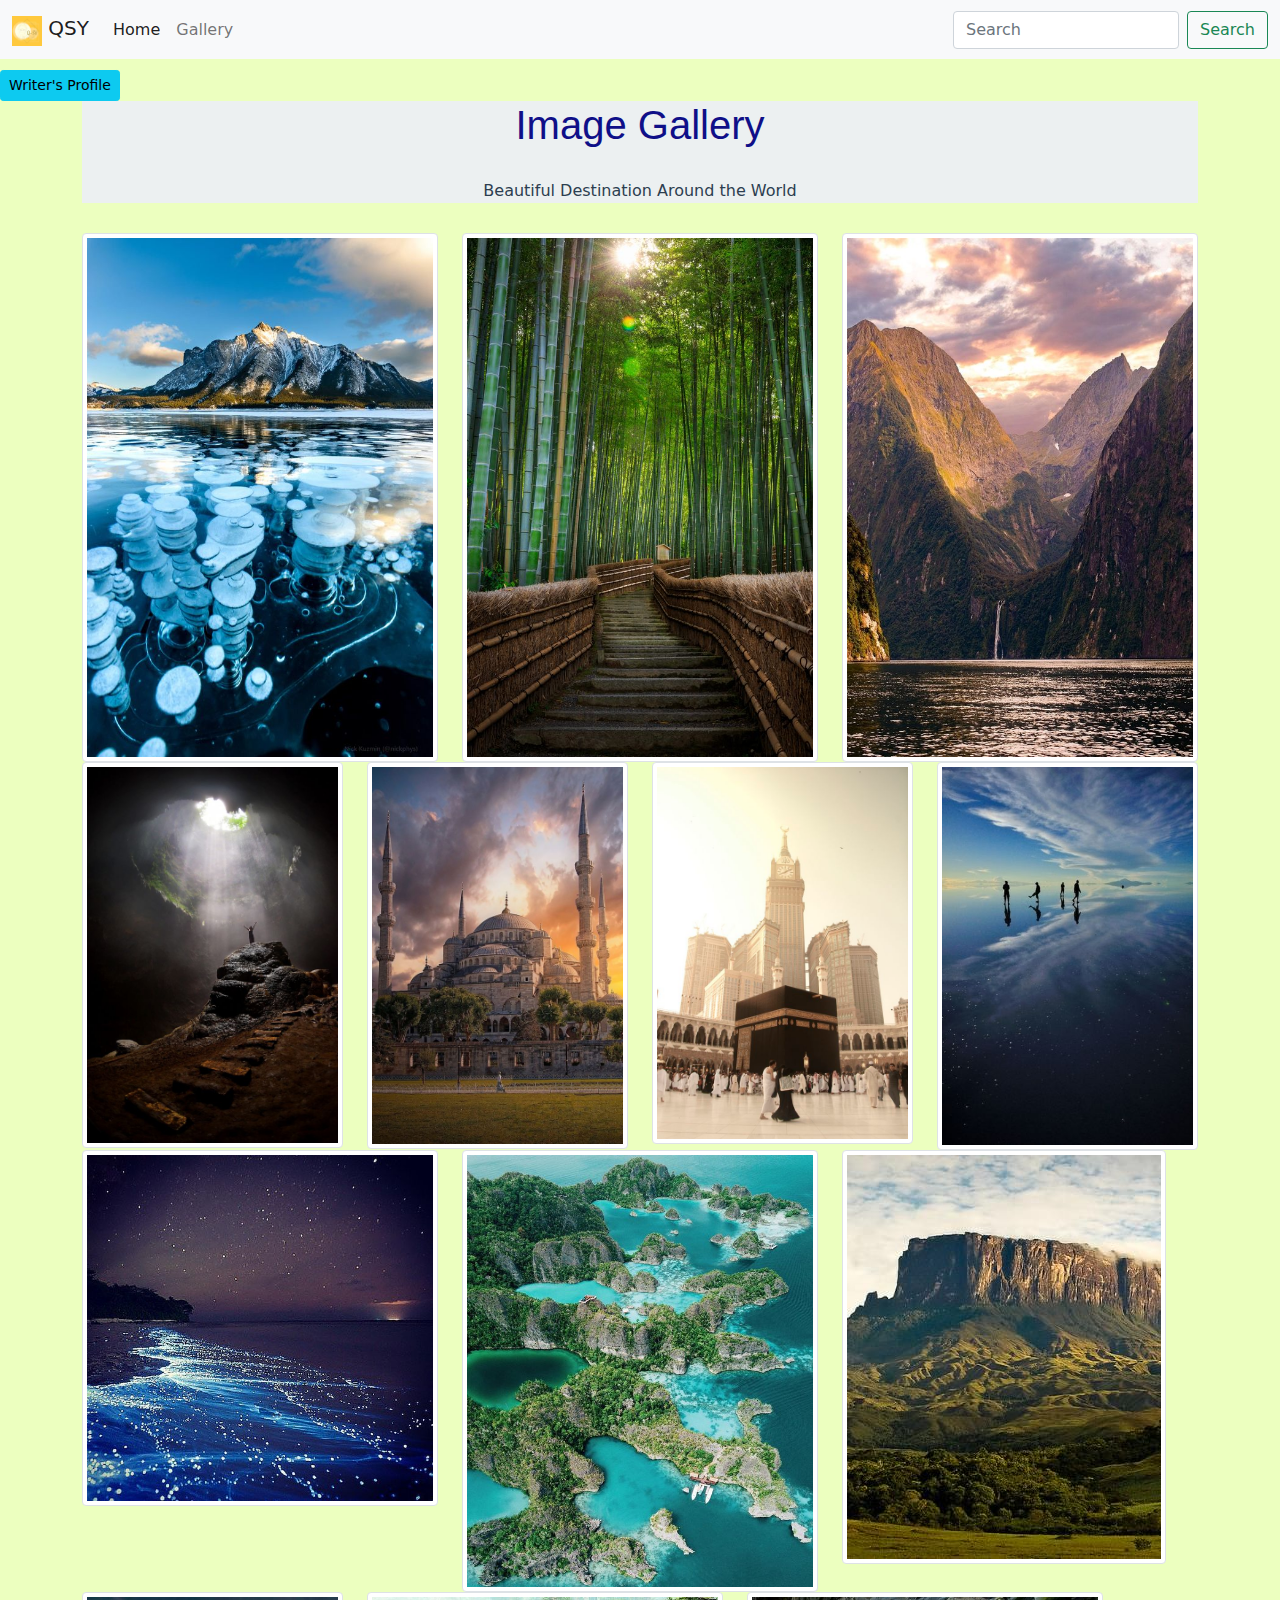
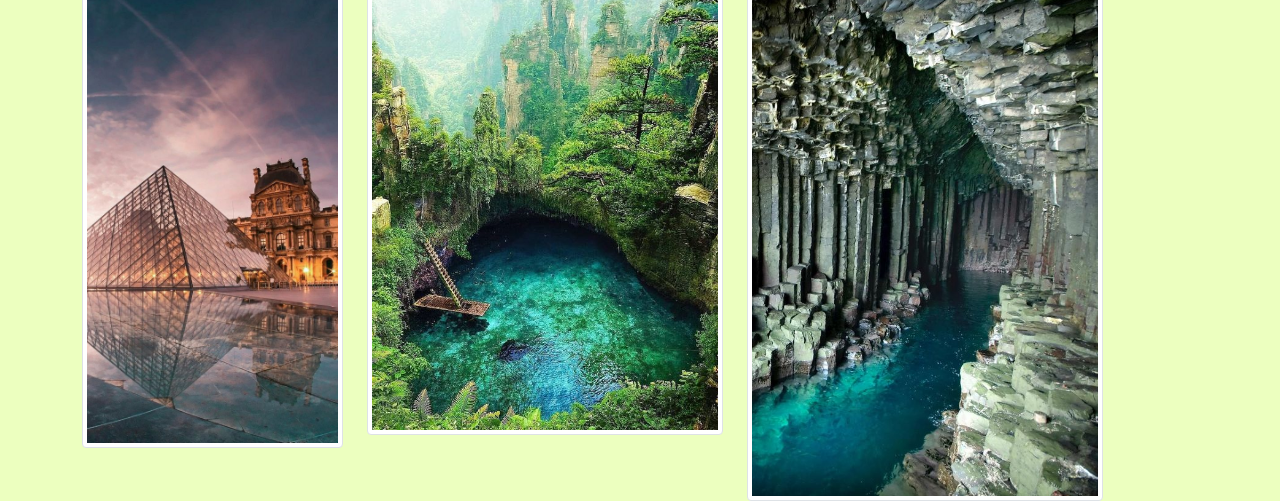
==== fotogaleri.html @ 44571850 "Update fotogaleri.html" ====
<!DOCTYPE html>
<html>
    <head>
        <meta charset="UTF-8">
        <meta http-equiv="X-UA-Compatible" content="IE=edge">
        <meta name="viewport" content="width=device-width, initial-scale=1.0">
        <meta name="author" content="Syadza Afifah Nuri">
          <link href="bootstrap.min.css" rel="stylesheet">
        <title>Destination Gallery</title>
        <link rel="stylesheet" href="fotogaleri.css">
    </head>
    <body>
         <nav class="navbar fixed-top navbar-expand-lg navbar-light bg-light">
            <div class="container-fluid">
              <a class="navbar-brand" href="index.html">
                <img src="My Logo.png" alt="Logo" width="30" height="30" class="d-inline-block align-text-top">
                QSY
              </a>
              <button class="navbar-toggler" type="button" data-bs-toggle="collapse" data-bs-target="#navbarSupportedContent" aria-controls="navbarSupportedContent" aria-expanded="false" aria-label="Toggle navigation">
                <span class="navbar-toggler-icon"></span>
              </button>
              <div class="collapse navbar-collapse" id="navbarSupportedContent">
                <ul class="navbar-nav me-auto mb-2 mb-lg-0">
                  <li class="nav-item">
                    <a class="nav-link active" aria-current="page" href="index.html">Home</a>
                  </li>
                  <li class="nav-item">
                    <a class="nav-link" href="fotogaleri.html">Gallery</a>
                  </li>
                </ul>
                <form class="d-flex">
                  <input class="form-control me-2" type="search" placeholder="Search" aria-label="Search">
                  <button class="btn btn-outline-success" type="submit">Search</button>
                </form>
              </div>
            </div>
        </nav>
        <a href="https://echartandiya.blogspot.com/" class="btn btn-info btn-sm" role="button">Writer's Profile</a>   
        <br>
<div class = "container">
    <div class = "jumbotron">
        <h1>Image Gallery</h1>
        <p>Beautiful Destination Around the World</p>
    </div>

 <div class = "row">
        <div class = "col-lg-4 col-sm-3">
            <div class = "thumbnail">
                <img src="Gallery Github/Abraham Lake.jpg" class="img-thumbnail" alt="Canada">
            </div>
        </div>

        <div class = "col-lg-4 col-sm-3">
            <div class = "thumbnail">
                <img src="Gallery Github/Bamboo Forest.jpg" class="img-thumbnail" alt="Japan">
            </div>
        </div>
        <div class = "col-lg-4 col-sm-3">
            <div class = "thumbnail">
                <img src="Gallery Github/Milford Sound.jpg" class="img-thumbnail" alt="New Zealand">
            </div>
        </div>
    
        <div class = "col-lg-3 col-sm-4">
            <div class = "thumbnail">
                <img src="Gallery Github/Grubug Cave.jpg" class="img-thumbnail" alt="Indonesia">
            </div>
        </div>

        <div class = "col-lg-3 col-sm-4">
            <div class = "thumbnail">
                <img src="Gallery Github/Hagia Shopia.jpg" class="img-thumbnail" alt="Turkey">
            </div>
        </div>

    <div class = "col-lg-3 col-sm-4">
        <div class = "thumbnail">
            <img src="Gallery Github/Ka'bah.jpg" class="img-thumbnail" alt="Mecca">
        </div>
    </div>
     
    <div class = "col-lg-3 col-sm-4">
        <div class = "thumbnail">
             <img src="Gallery Github/Salar de Uyuni.jpg" class="img-thumbnail" alt="Bolivia">
         </div>
   </div>
     
   <div class = "col-lg-4 col-sm-3">
        <div class = "thumbnail">
            <img src="Gallery Github/Vaadhoo Island.jpg" class="img-thumbnail" alt="Scotland">
        </div>
    </div>

    <div class = "col-lg-4 col-sm-3">
            <div class = "thumbnail">
                <img src="Gallery Github/Raja Ampat.jpg" class="img-thumbnail" alt="Indonesia">
            </div>
        </div>
        
    <div class = "col-lg-4 col-sm-3">
            <div class = "thumbnail">
                <img src="Gallery Github/Roraima Mountain.jpg" class="img-thumbnail" alt="South America">
            </div>
        </div>    
        
    <div class = "col-lg-3 col-sm-4">
            <div class = "thumbnail">
                <img src="Gallery Github/Louvre Museum.jpg" class="img-thumbnail" alt="Paris">
            </div>
        </div>
        
    <div class = "col-lg-4 col-sm-3">
            <div class = "thumbnail">
                <img src="Gallery Github/To Sua Ocean Trench.jpg" class="img-thumbnail" alt="Samoa">
            </div>
        </div>
        
   <div class = "col-lg-4 col-sm-3">
            <div class = "thumbnail">
                <img src="Gallery Github/Fingal Cave.jpg" class="img-thumbnail" alt="Maldives">
            </div>
        </div>
        
</div>
    </body>
</html>
---- fotogaleri.css ----
body {
    background-color:#ecffbf ;
    padding-top:70px ;
}
.jumbotron{
    color: #2c3e50;
    background-color: #ecf0f1;
}
h1 {
    text-align: center;
    font-family: Helvetica;
    color: #0f0f88;
}
p {
    text-align: center;
    margin-top: 30px;
    margin-bottom: 30px;
    margin-left: 50px;
    margin-right: 50px;
    margin-inline-end: 50px;
}
.button {
    transition-duration: 0.3s;
    background-color: #f4ffd9;
    padding: 3px 29px;
    border-left: 2px solid #ffd381;
    border-bottom: 2px solid #ffd381;
    border-top: 2px solid #ffd381;
    border-right: 0px;
    border-radius: 9%;
    font-size: 95%;
    font-family: Cambria;
    float: right;
    cursor: not-allowed;
}
.button:hover {
    background-color: #ffd381;
    color:rgb(163, 163, 163);

.navbar-inverse{
    color: #2c3e50;
}

.navbar-inverse .navbar-nav>li>a {
    color: white;
}

.navbar-inverse .navbar-brand{
    color: white;
}
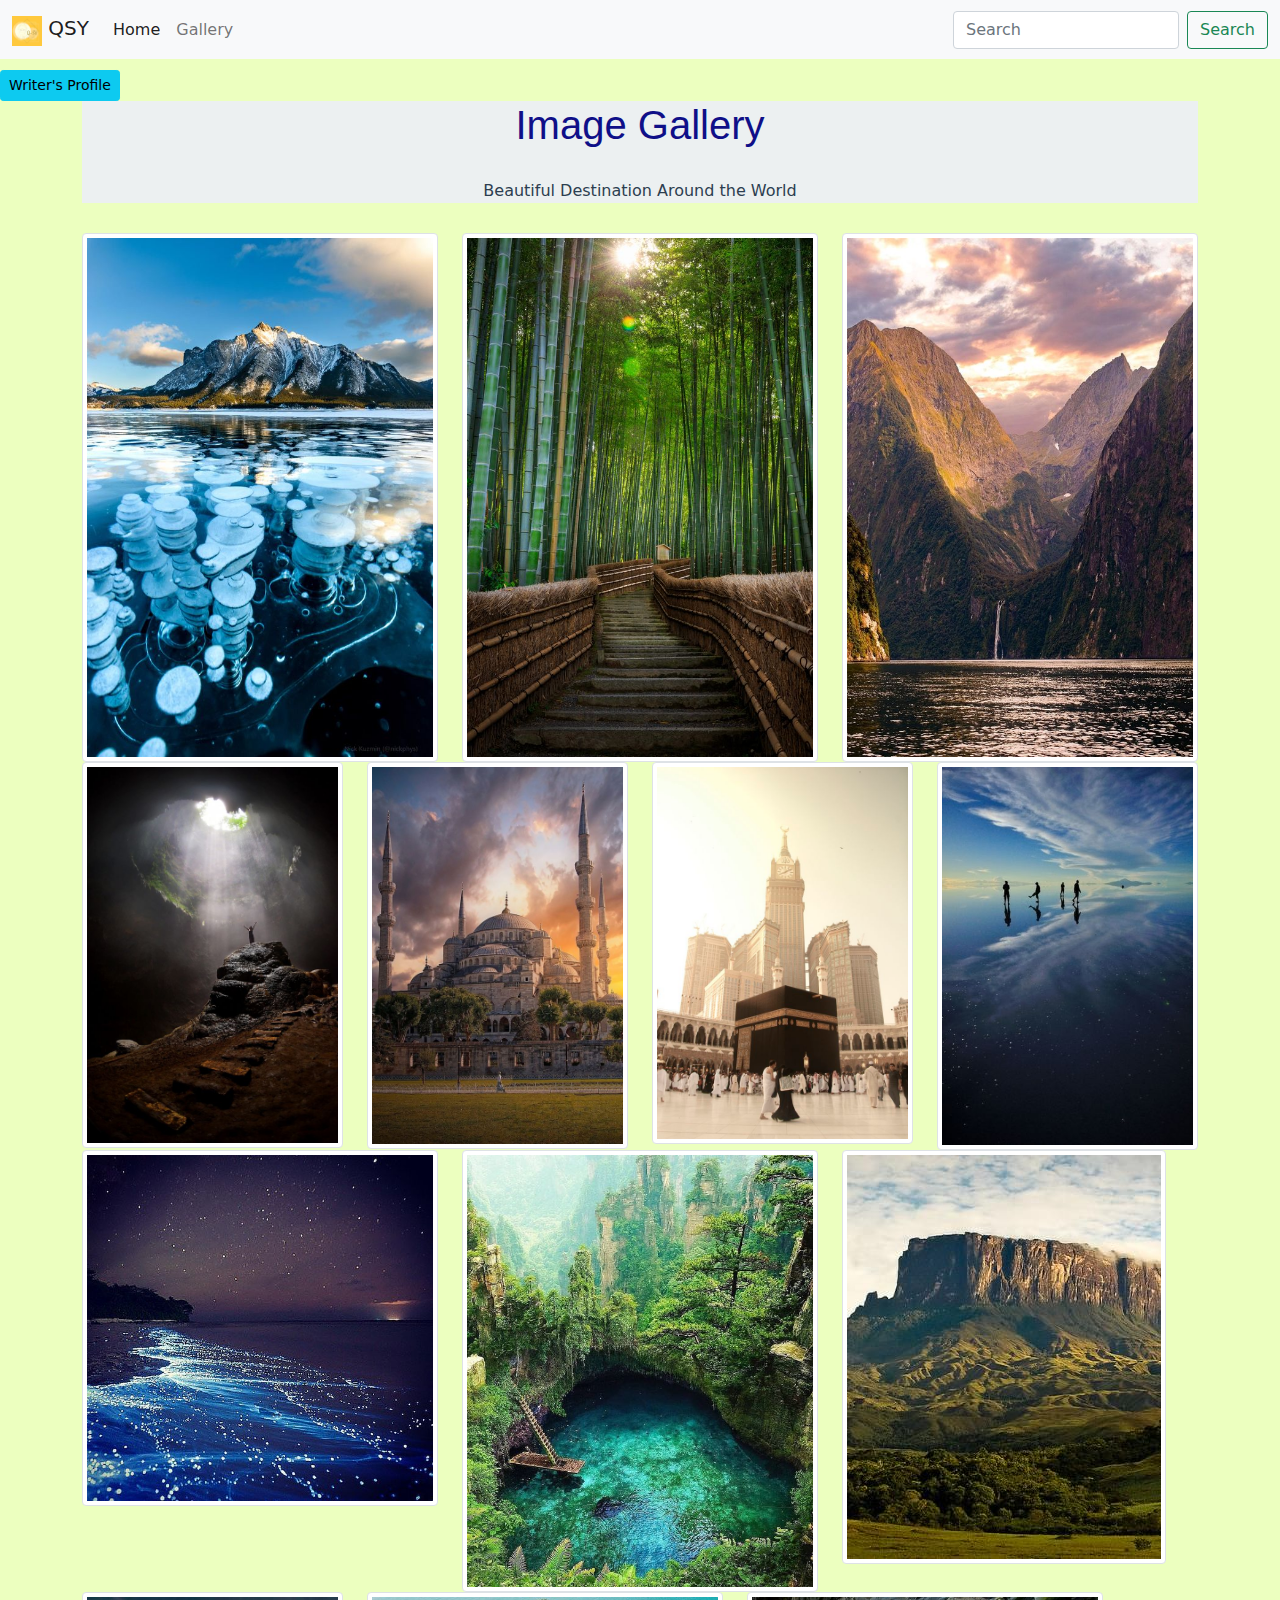
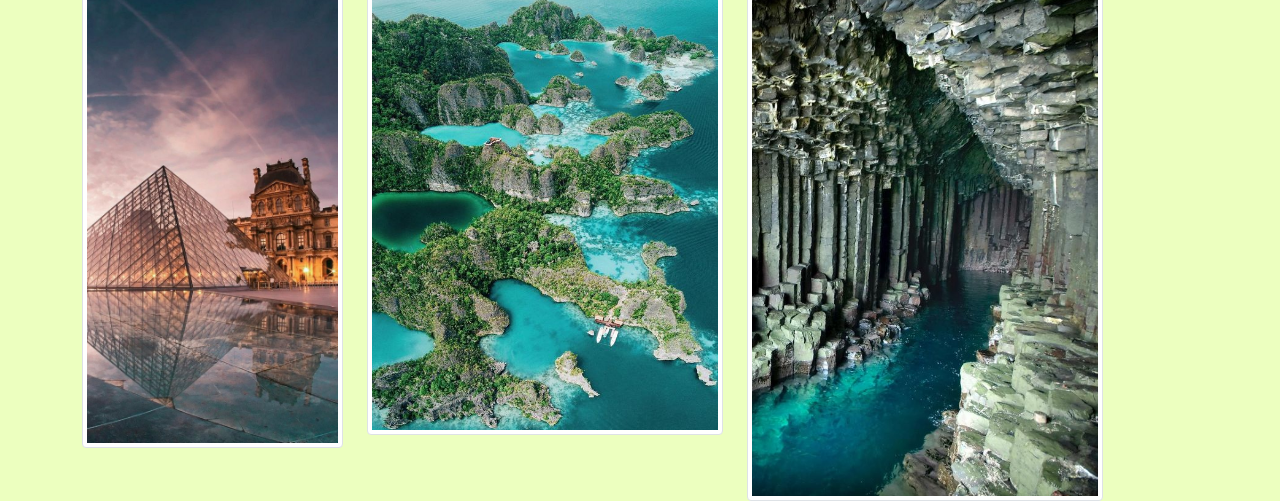
==== commit fe5568e0: "Update fotogaleri.html" ====
--- a/fotogaleri.html
+++ b/fotogaleri.html
@@ -93,7 +93,7 @@
 
     <div class = "col-lg-4 col-sm-3">
             <div class = "thumbnail">
-                <img src="Gallery Github/Raja Ampat.jpg" class="img-thumbnail" alt="Indonesia">
+                <img src="Gallery Github/To Sua Ocean Trench.jpg" class="img-thumbnail" alt="Indonesia">
             </div>
         </div>
         
@@ -111,7 +111,7 @@
         
     <div class = "col-lg-4 col-sm-3">
             <div class = "thumbnail">
-                <img src="Gallery Github/To Sua Ocean Trench.jpg" class="img-thumbnail" alt="Samoa">
+                <img src="Gallery Github/Raja Ampat.jpg" class="img-thumbnail" alt="Samoa">
             </div>
         </div>
         
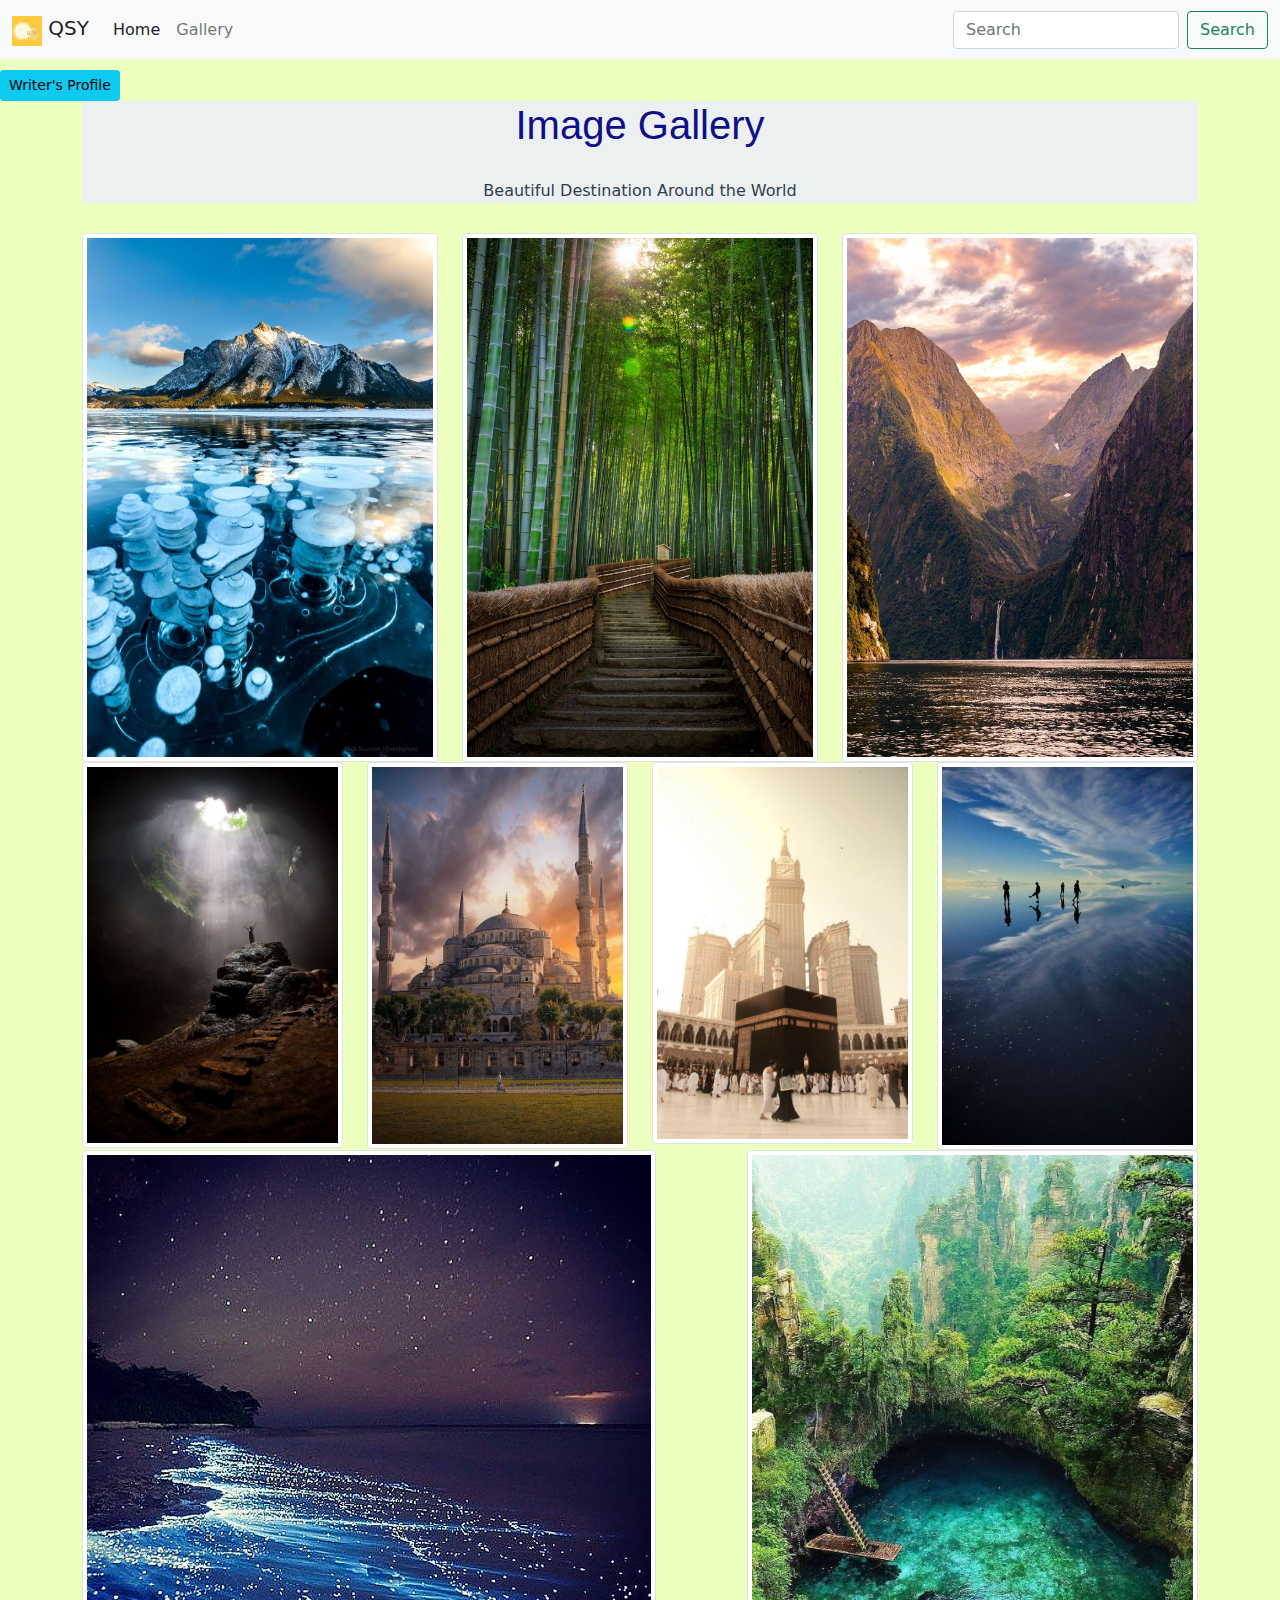
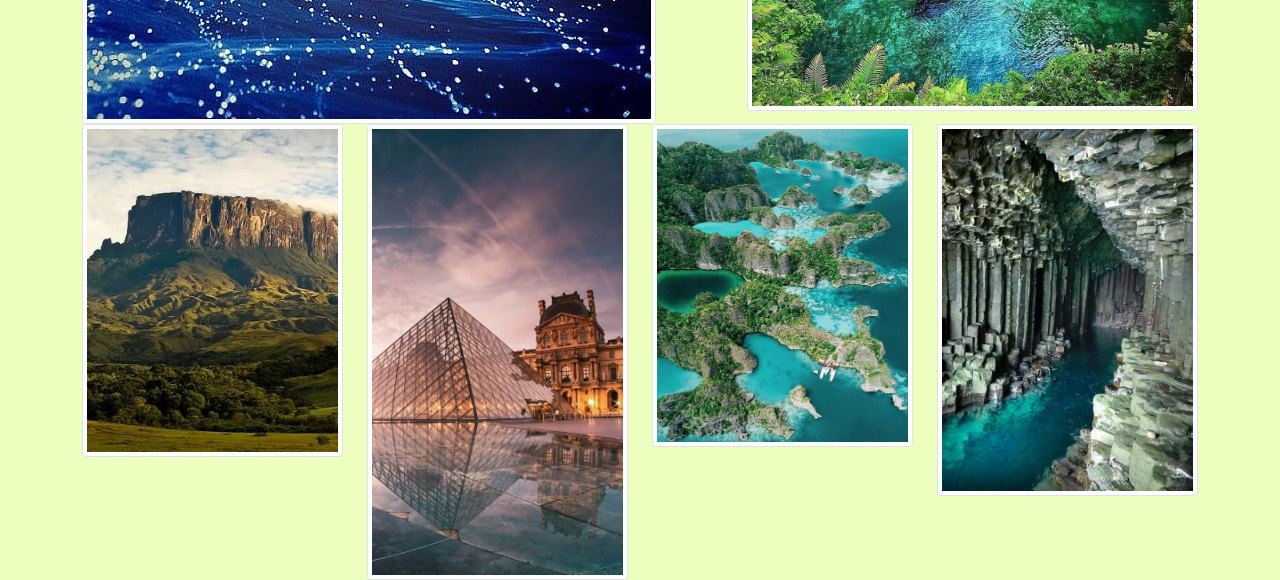
==== commit 23c478b3: "Update fotogaleri.html" ====
--- a/fotogaleri.html
+++ b/fotogaleri.html
@@ -85,37 +85,37 @@
          </div>
    </div>
      
-   <div class = "col-lg-4 col-sm-3">
+   <div class = "col-lg-7 col-sm-2">
         <div class = "thumbnail">
             <img src="Gallery Github/Vaadhoo Island.jpg" class="img-thumbnail" alt="Scotland">
         </div>
     </div>
 
-    <div class = "col-lg-4 col-sm-3">
+    <div class = "col-lg-5 col-sm-2">
             <div class = "thumbnail">
                 <img src="Gallery Github/To Sua Ocean Trench.jpg" class="img-thumbnail" alt="Indonesia">
             </div>
         </div>
         
-    <div class = "col-lg-4 col-sm-3">
+    <div class = "col-md-3 col-sm-4">
             <div class = "thumbnail">
                 <img src="Gallery Github/Roraima Mountain.jpg" class="img-thumbnail" alt="South America">
             </div>
         </div>    
         
-    <div class = "col-lg-3 col-sm-4">
+    <div class = "col-md-3 col-sm-4">
             <div class = "thumbnail">
                 <img src="Gallery Github/Louvre Museum.jpg" class="img-thumbnail" alt="Paris">
             </div>
         </div>
         
-    <div class = "col-lg-4 col-sm-3">
+    <div class = "col-md-3 col-sm-4">
             <div class = "thumbnail">
                 <img src="Gallery Github/Raja Ampat.jpg" class="img-thumbnail" alt="Samoa">
             </div>
         </div>
         
-   <div class = "col-lg-4 col-sm-3">
+   <div class = "col-md-3 col-sm-4">
             <div class = "thumbnail">
                 <img src="Gallery Github/Fingal Cave.jpg" class="img-thumbnail" alt="Maldives">
             </div>
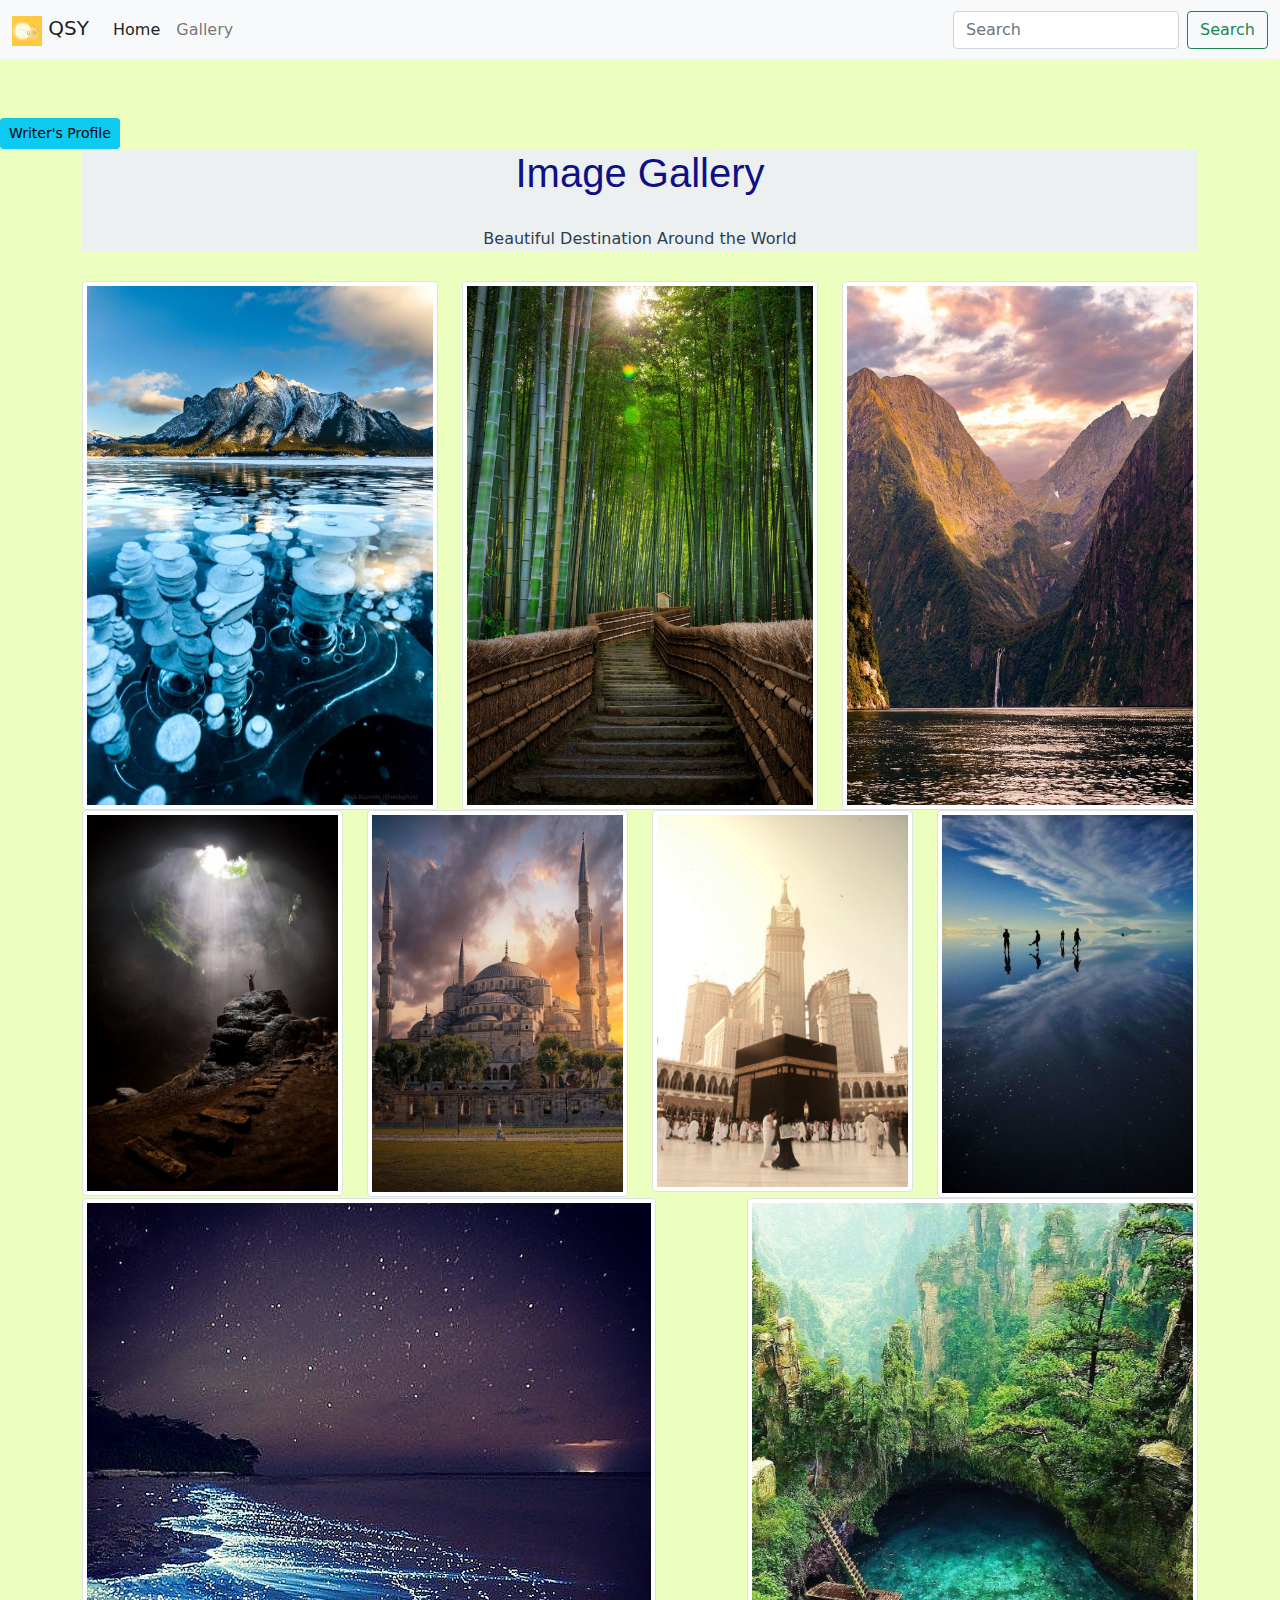
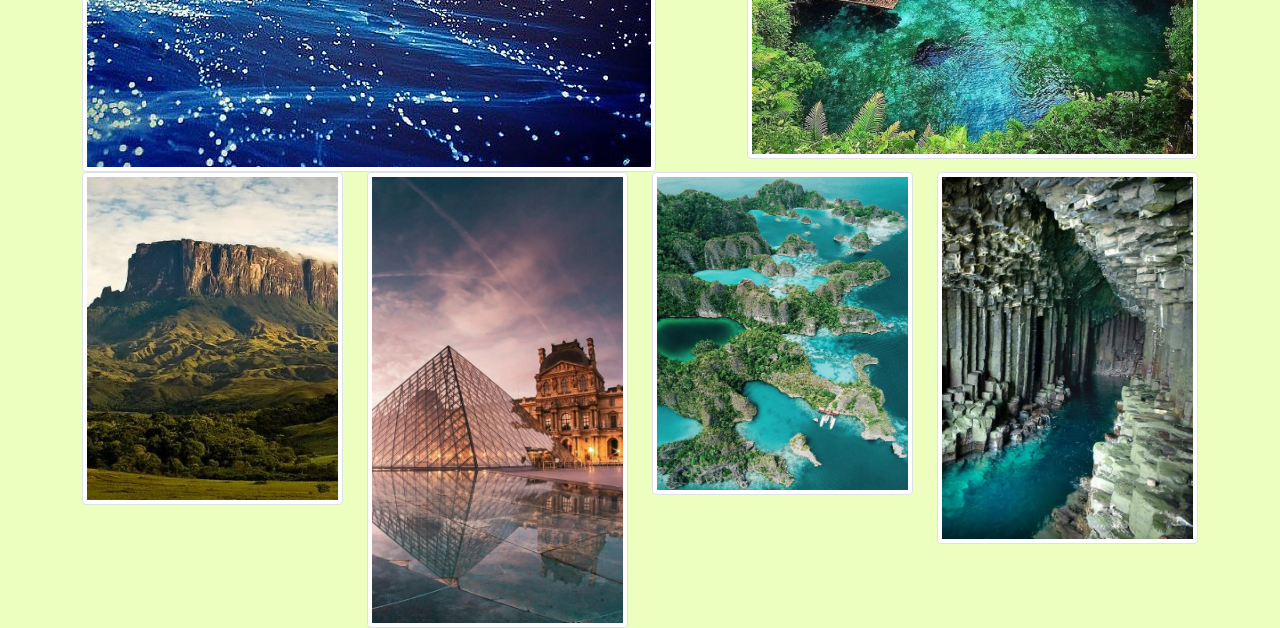
==== commit e0368b77: "Update fotogaleri.html" ====
--- a/fotogaleri.html
+++ b/fotogaleri.html
@@ -35,6 +35,8 @@
               </div>
             </div>
         </nav>
+        <br>
+        <br>
         <a href="https://echartandiya.blogspot.com/" class="btn btn-info btn-sm" role="button">Writer's Profile</a>   
         <br>
 <div class = "container">
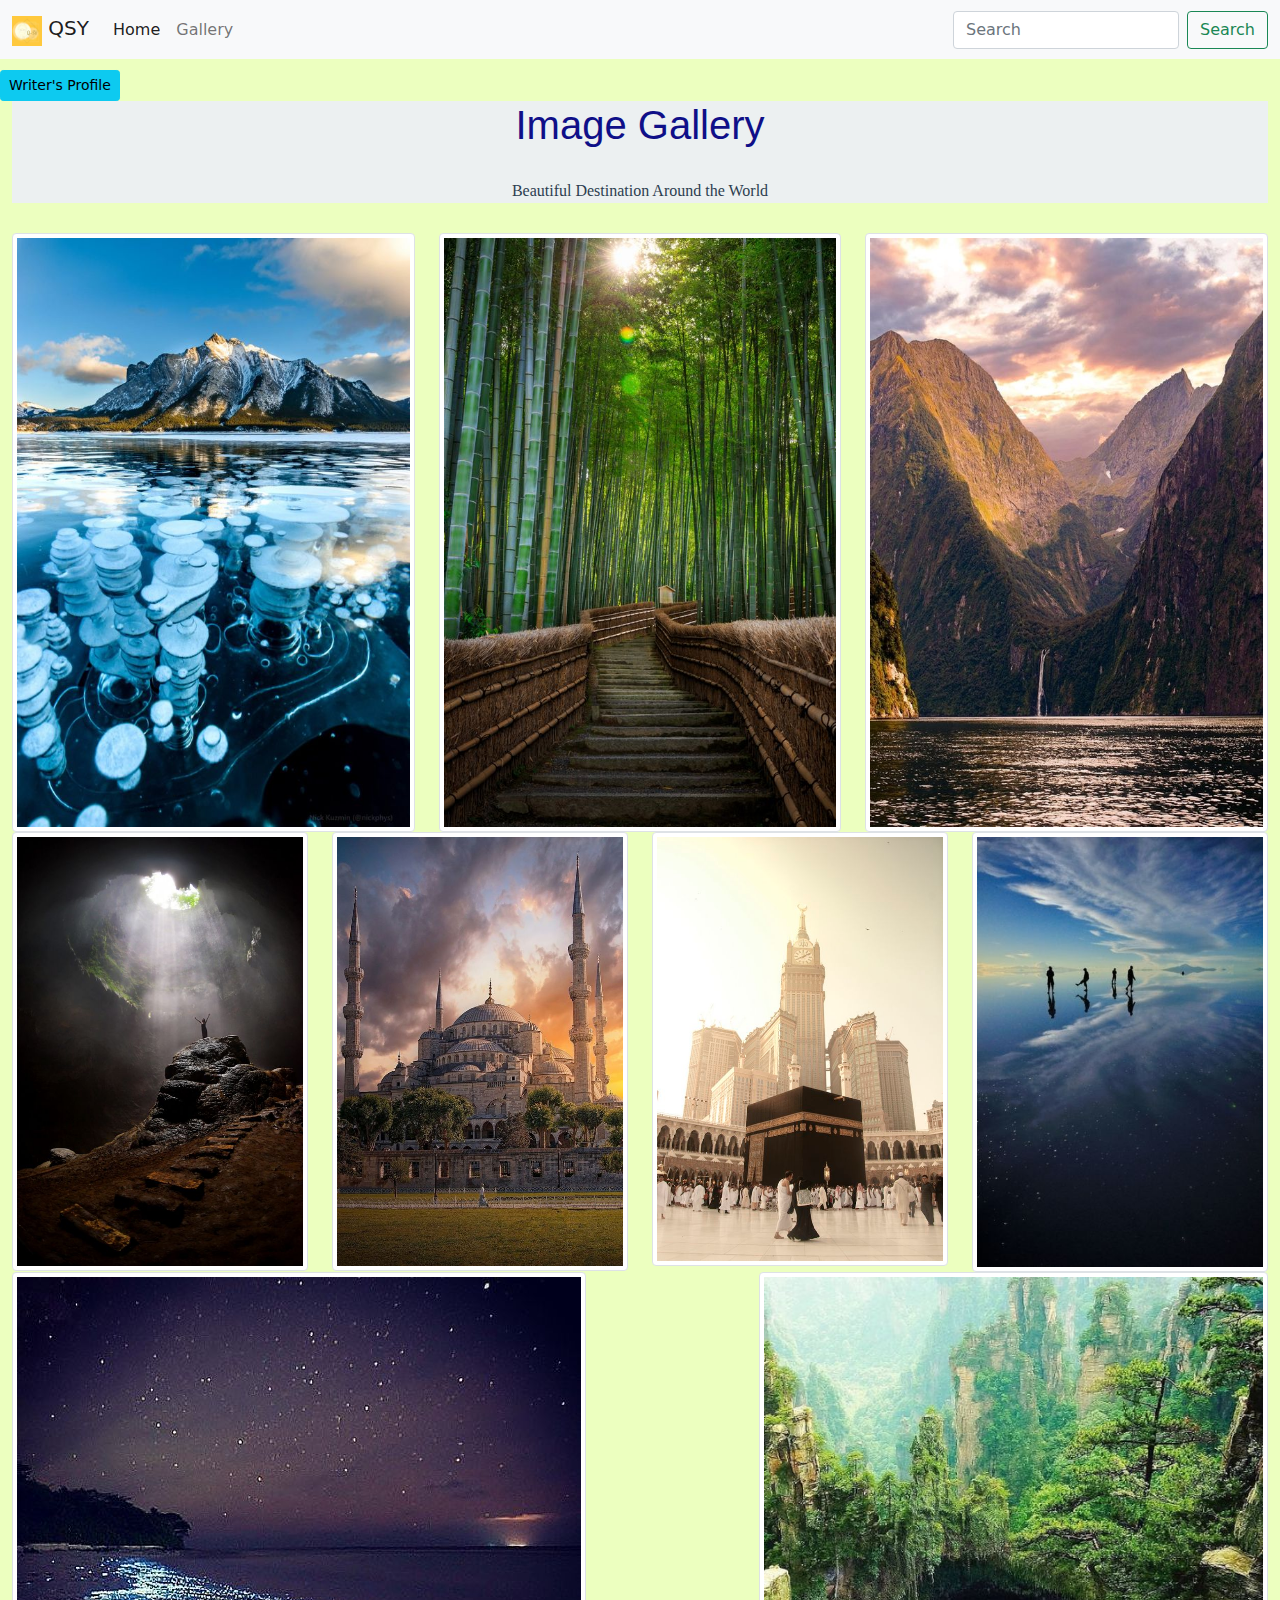
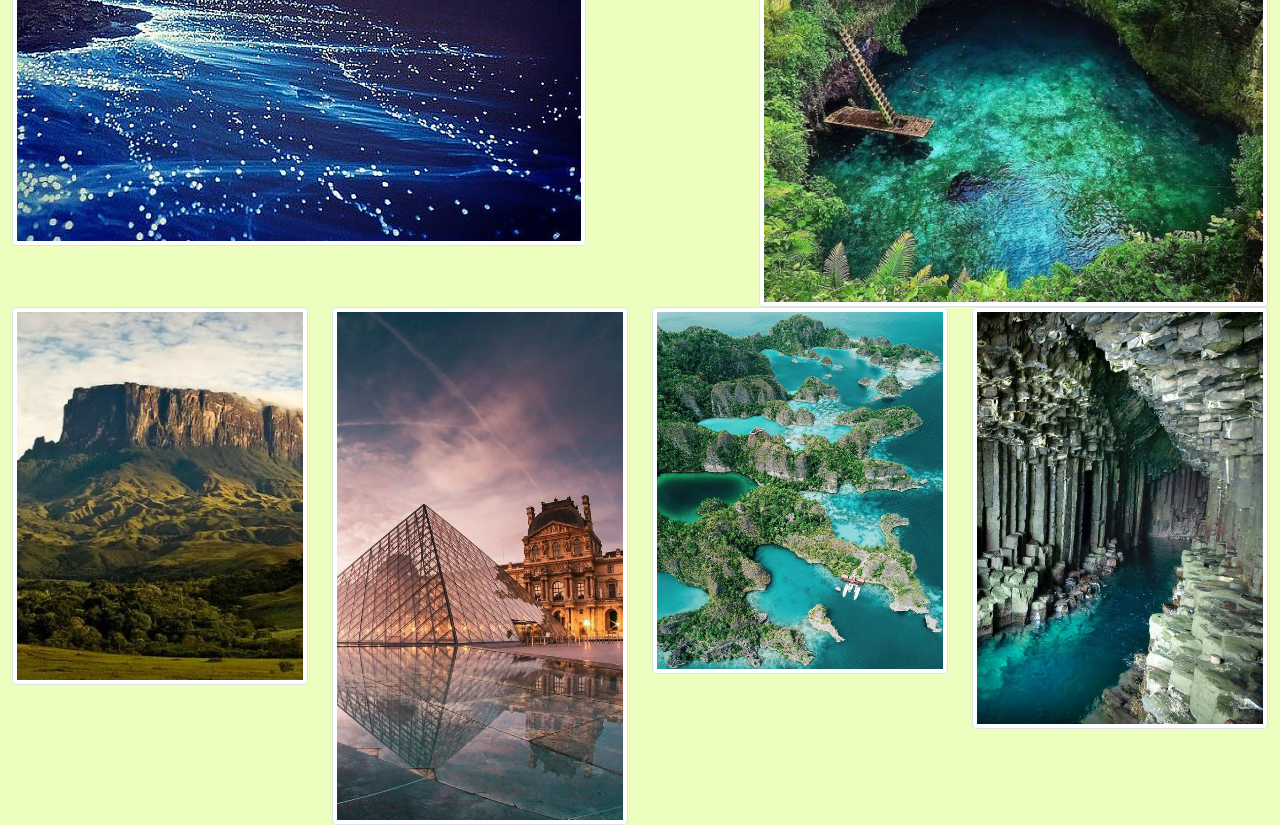
==== commit 758a5a5d: "Update fotogaleri.html" ====
--- a/fotogaleri.html
+++ b/fotogaleri.html
@@ -35,11 +35,9 @@
               </div>
             </div>
         </nav>
-        <br>
-        <br>
         <a href="https://echartandiya.blogspot.com/" class="btn btn-info btn-sm" role="button">Writer's Profile</a>   
         <br>
-<div class = "container">
+<div class = "container-fluid">
     <div class = "jumbotron">
         <h1>Image Gallery</h1>
         <p>Beautiful Destination Around the World</p>
--- a/fotogaleri.css
+++ b/fotogaleri.css
@@ -12,6 +12,7 @@
     color: #0f0f88;
 }
 p {
+    font-family: Georgia;
     text-align: center;
     margin-top: 30px;
     margin-bottom: 30px;
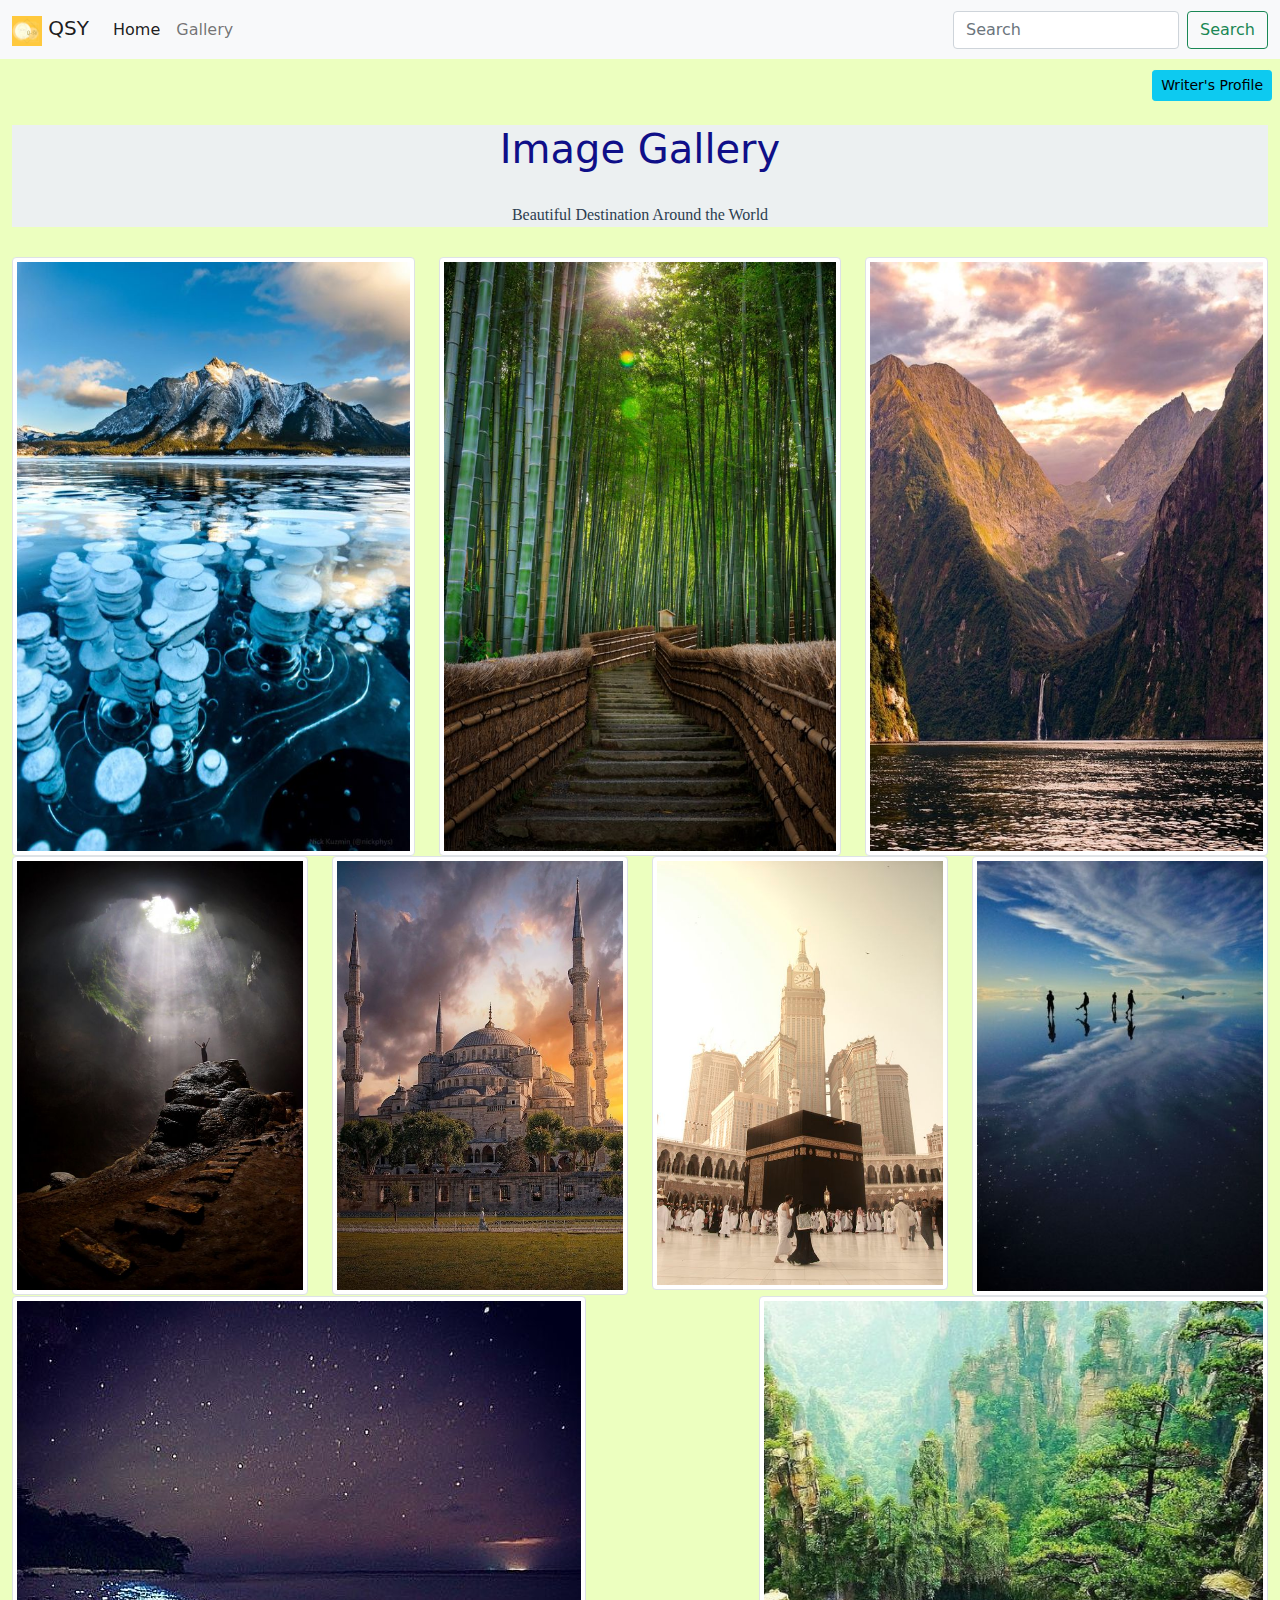
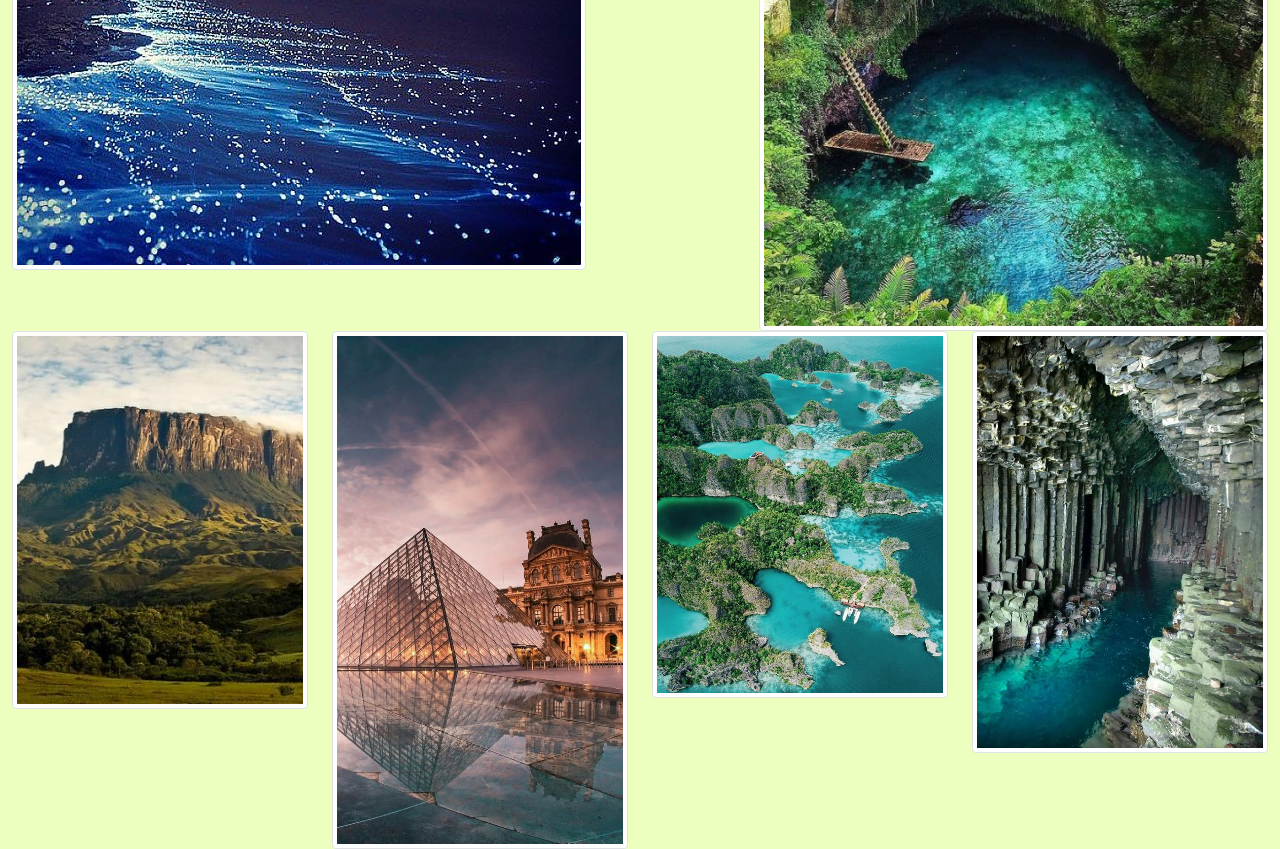
==== commit 083e3019: "Update fotogaleri.html" ====
--- a/fotogaleri.html
+++ b/fotogaleri.html
@@ -35,7 +35,9 @@
               </div>
             </div>
         </nav>
-        <a href="https://echartandiya.blogspot.com/" class="btn btn-info btn-sm" role="button">Writer's Profile</a>   
+        <div class="d-grid gap-2 d-md-flex justify-content-md-end">
+  <a href="https://echartandiya.blogspot.com/" button class="btn btn-info btn-sm me-md-2" type="button">Writer's Profile</a>
+        </div>  
         <br>
 <div class = "container-fluid">
     <div class = "jumbotron">
--- a/fotogaleri.css
+++ b/fotogaleri.css
@@ -8,7 +8,7 @@
 }
 h1 {
     text-align: center;
-    font-family: Helvetica;
+    font-family: 15px Copperplate;
     color: #0f0f88;
 }
 p {
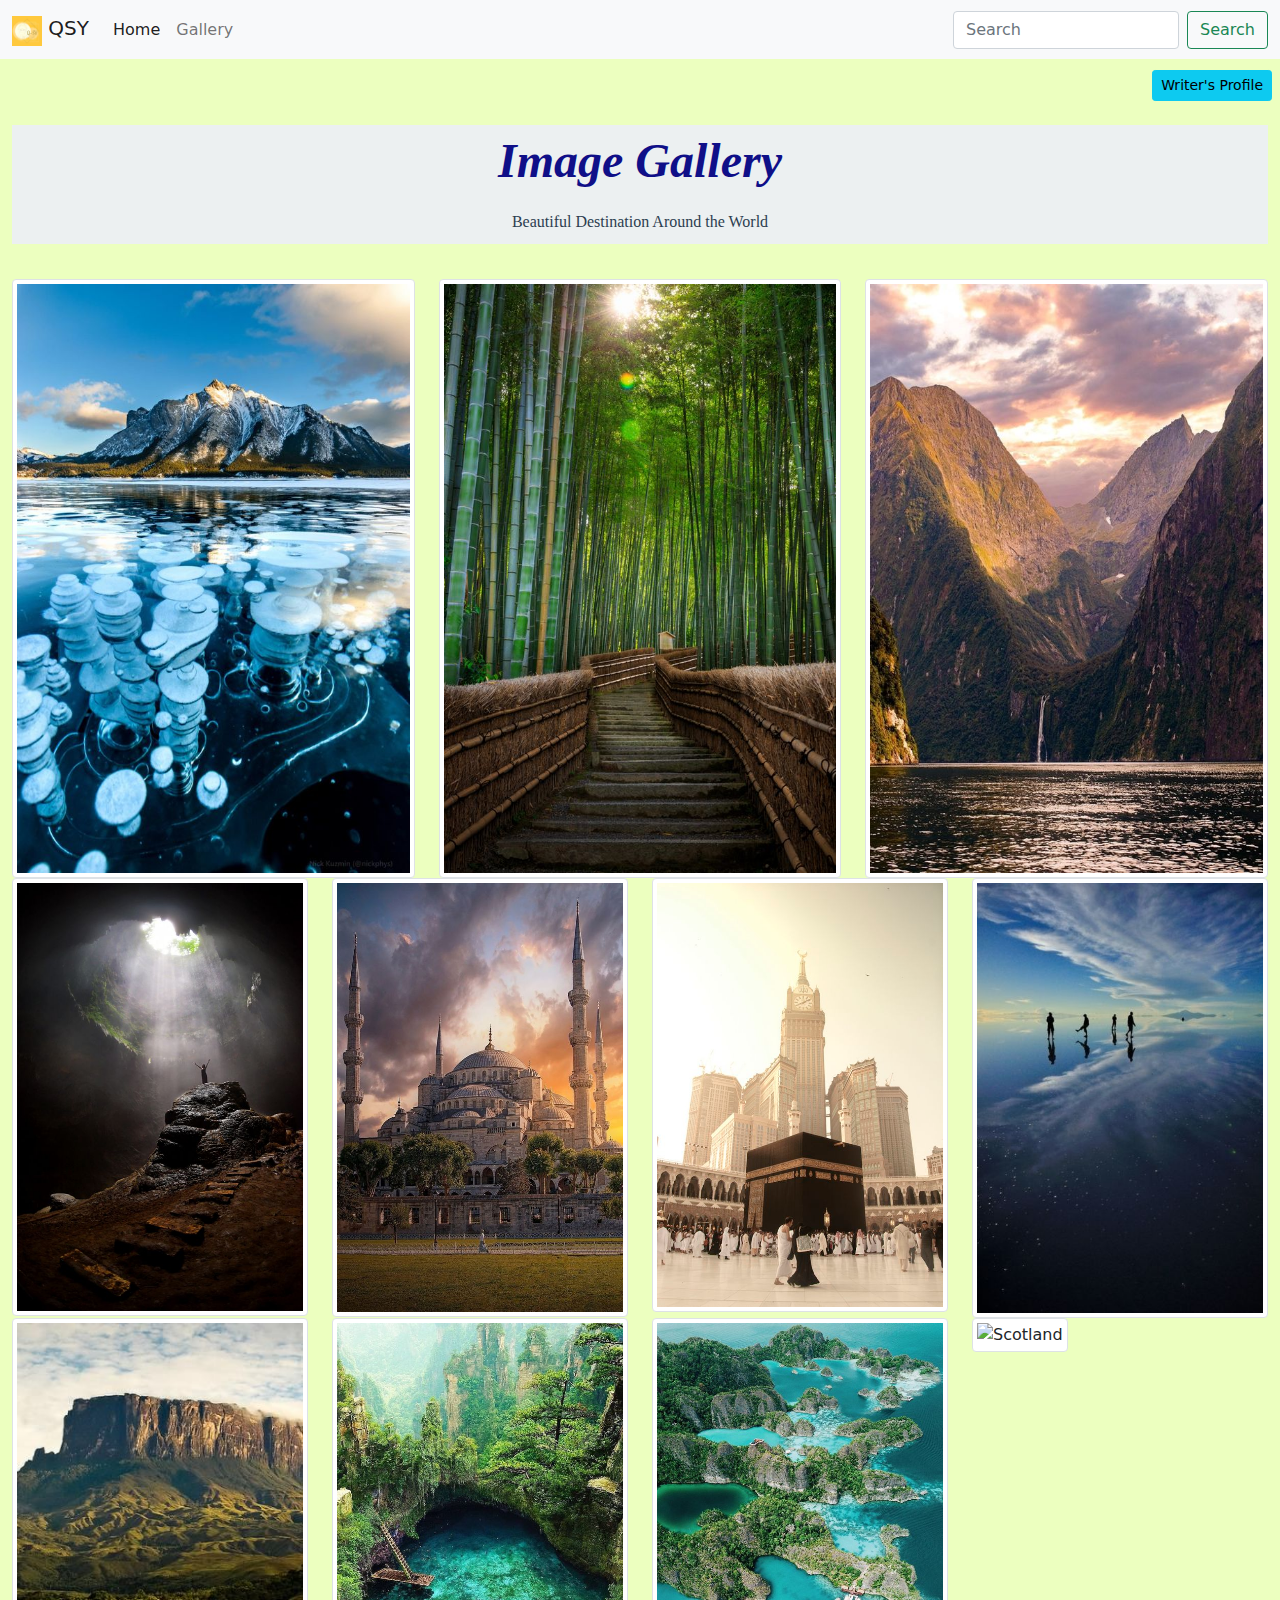
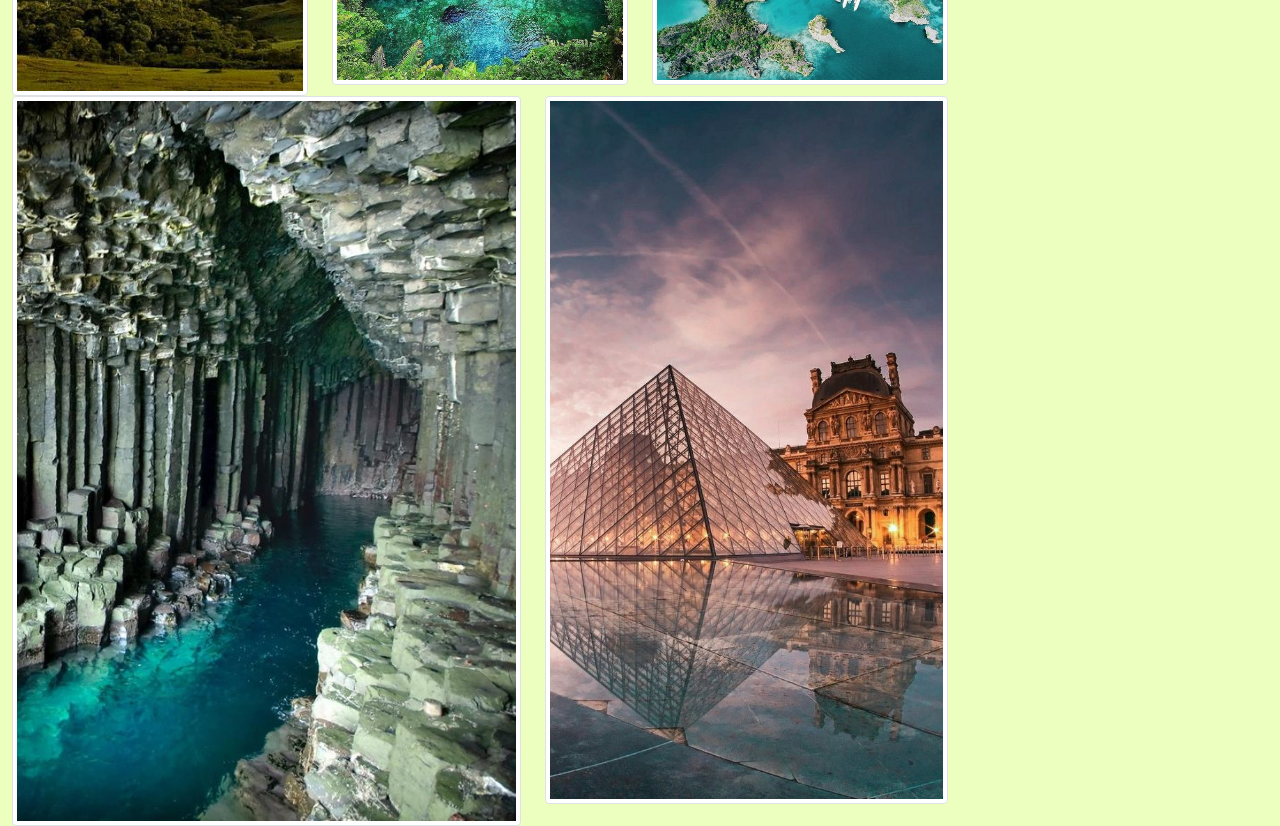
==== commit f217395b: "Update fotogaleri.html" ====
--- a/fotogaleri.html
+++ b/fotogaleri.html
@@ -87,39 +87,39 @@
          </div>
    </div>
      
-   <div class = "col-lg-7 col-sm-2">
+   <div class = "col-lg-3 col-sm-4">
         <div class = "thumbnail">
-            <img src="Gallery Github/Vaadhoo Island.jpg" class="img-thumbnail" alt="Scotland">
+            <img src="Gallery Github/Roraima Mountain.jpg" class="img-thumbnail" alt="South America">
         </div>
     </div>
 
-    <div class = "col-lg-5 col-sm-2">
+    <div class = "col-lg-3 col-sm-4">
             <div class = "thumbnail">
-                <img src="Gallery Github/To Sua Ocean Trench.jpg" class="img-thumbnail" alt="Indonesia">
+                <img src="Gallery Github/To Sua Ocean Trench.jpg" class="img-thumbnail" alt="Samoa">
             </div>
         </div>
         
-    <div class = "col-md-3 col-sm-4">
+    <div class = "col-lg-3 col-sm-4">
             <div class = "thumbnail">
-                <img src="Gallery Github/Roraima Mountain.jpg" class="img-thumbnail" alt="South America">
+                <img src="Gallery Github/Raja Ampat.jpg" class="img-thumbnail" alt="Indonesia">
             </div>
         </div>    
         
-    <div class = "col-md-3 col-sm-4">
+    <div class = "col-lg-3 col-sm-4">
             <div class = "thumbnail">
-                <img src="Gallery Github/Louvre Museum.jpg" class="img-thumbnail" alt="Paris">
+                <img src="Gallery Github/Vaadhoo Islans.jpg" class="img-thumbnail" alt="Scotland">
             </div>
         </div>
         
-    <div class = "col-md-3 col-sm-4">
+    <div class = "col-lg-5 col-md-2">
             <div class = "thumbnail">
-                <img src="Gallery Github/Raja Ampat.jpg" class="img-thumbnail" alt="Samoa">
+                <img src="Gallery Github/Fingal Cave.jpg" class="img-thumbnail" alt="Maldives">
             </div>
         </div>
         
-   <div class = "col-md-3 col-sm-4">
+   <div class = "col-lg-4 col-md-2">
             <div class = "thumbnail">
-                <img src="Gallery Github/Fingal Cave.jpg" class="img-thumbnail" alt="Maldives">
+                <img src="Gallery Github/Louvre Museum.jpg" class="img-thumbnail" alt="Paris">
             </div>
         </div>
         
--- a/fotogaleri.css
+++ b/fotogaleri.css
@@ -5,20 +5,25 @@
 .jumbotron{
     color: #2c3e50;
     background-color: #ecf0f1;
+    display: flow root;
+    margin-bottom: 19 px;
 }
 h1 {
     text-align: center;
-    font-family: 15px Copperplate;
+    font-family: cursive;
+    font-style: italic;
+    font-size: xxx-large;
+    font-weight: 700;
     color: #0f0f88;
+    padding-top: 7px;
 }
-p {
-    font-family: Georgia;
+p {    
+    font-family: cursive;
+    font-size: unset;
     text-align: center;
-    margin-top: 30px;
-    margin-bottom: 30px;
-    margin-left: 50px;
-    margin-right: 50px;
-    margin-inline-end: 50px;
+    margin-top: 20px;
+    margin-bottom: 35px;
+    padding-bottom: 10px;
 }
 .button {
     transition-duration: 0.3s;
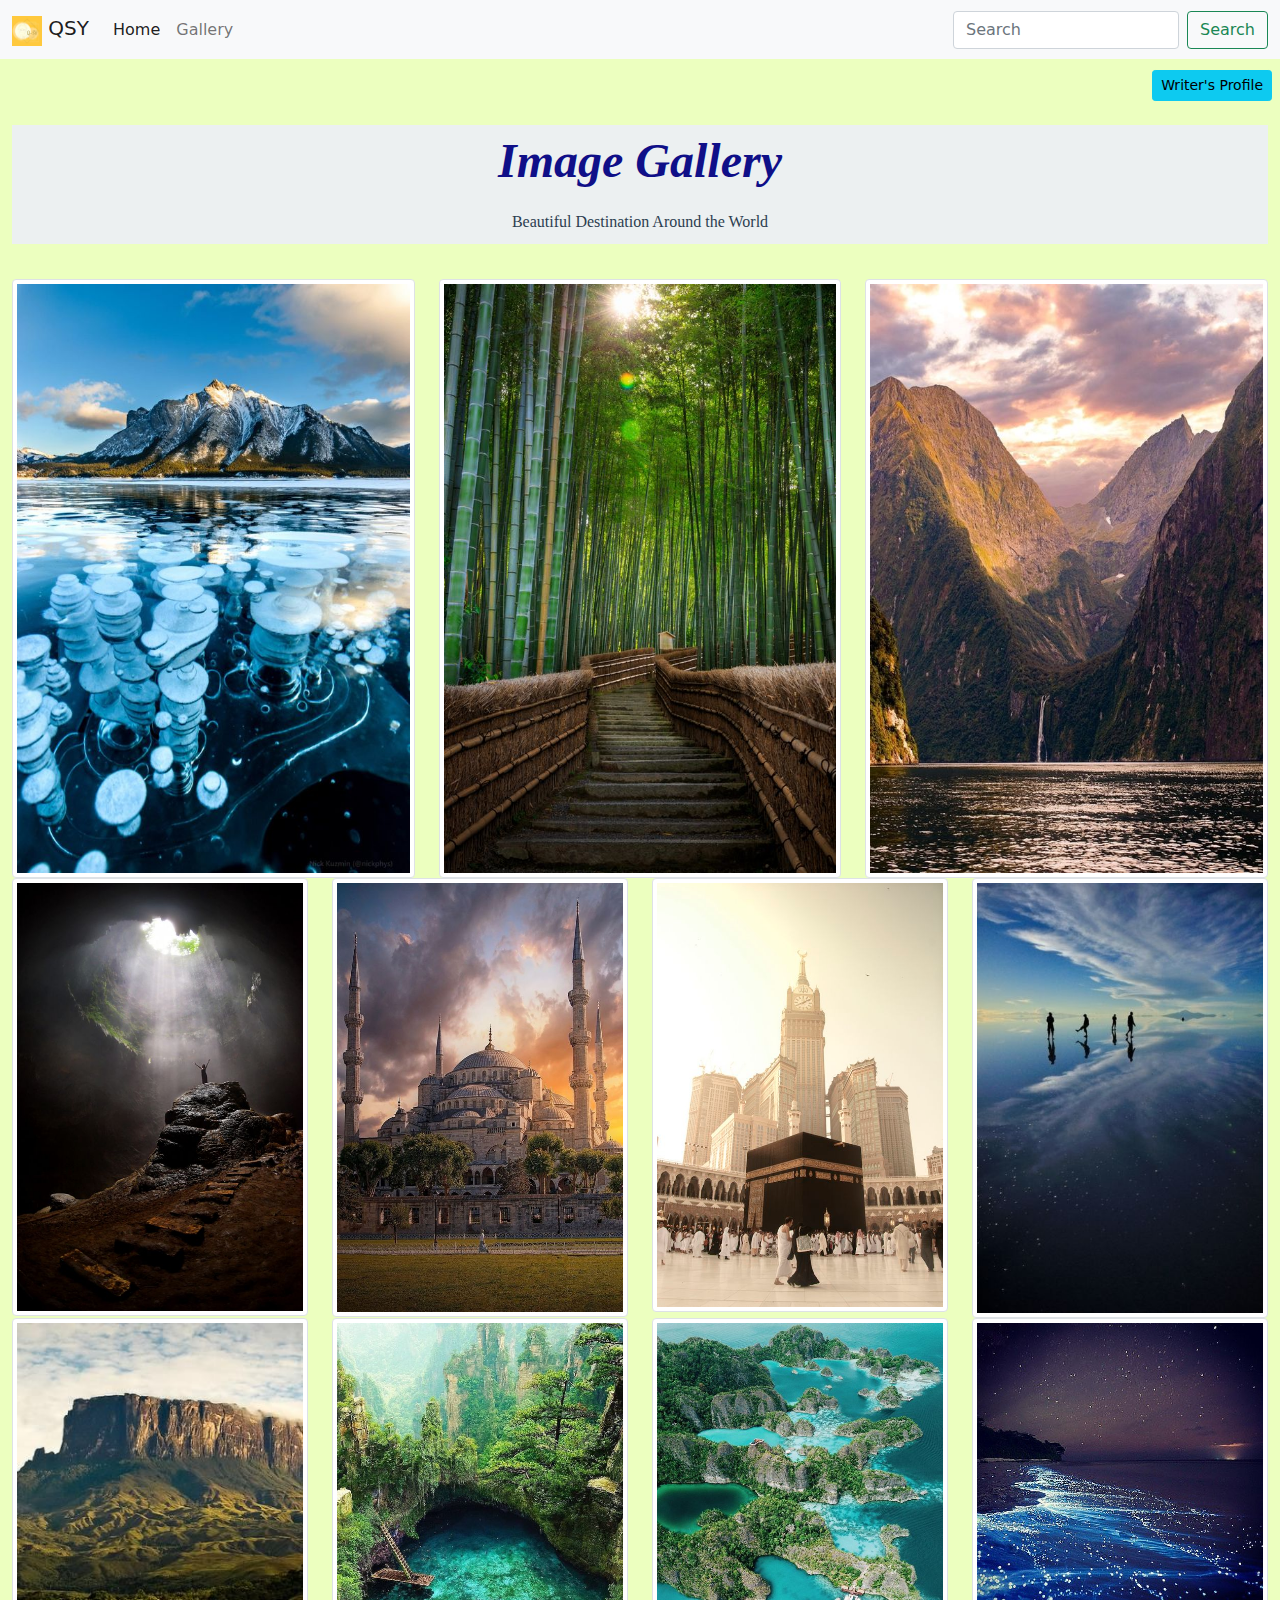
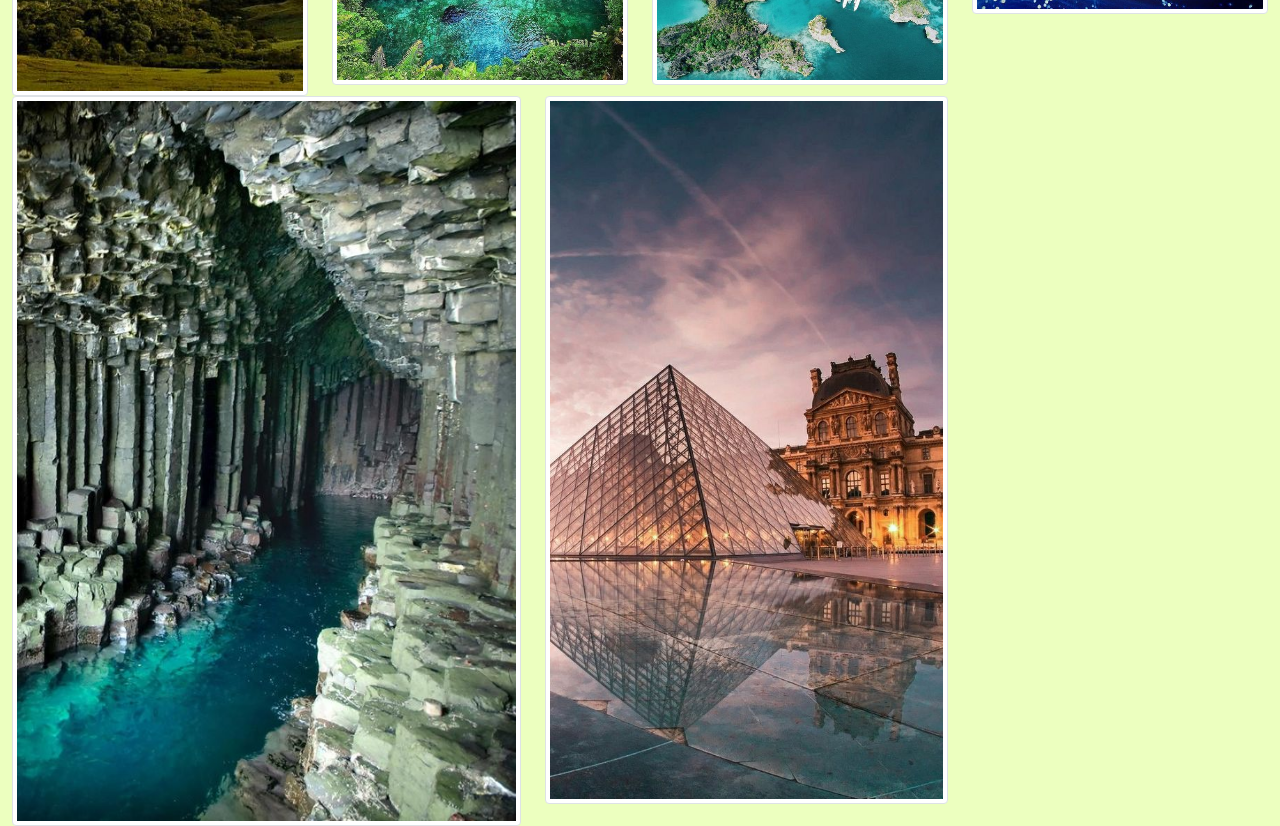
==== commit a1ce1f5e: "Update fotogaleri.html" ====
--- a/fotogaleri.html
+++ b/fotogaleri.html
@@ -107,7 +107,7 @@
         
     <div class = "col-lg-3 col-sm-4">
             <div class = "thumbnail">
-                <img src="Gallery Github/Vaadhoo Islans.jpg" class="img-thumbnail" alt="Scotland">
+                <img src="Gallery Github/Vaadhoo Island.jpg" class="img-thumbnail" alt="Scotland">
             </div>
         </div>
         
